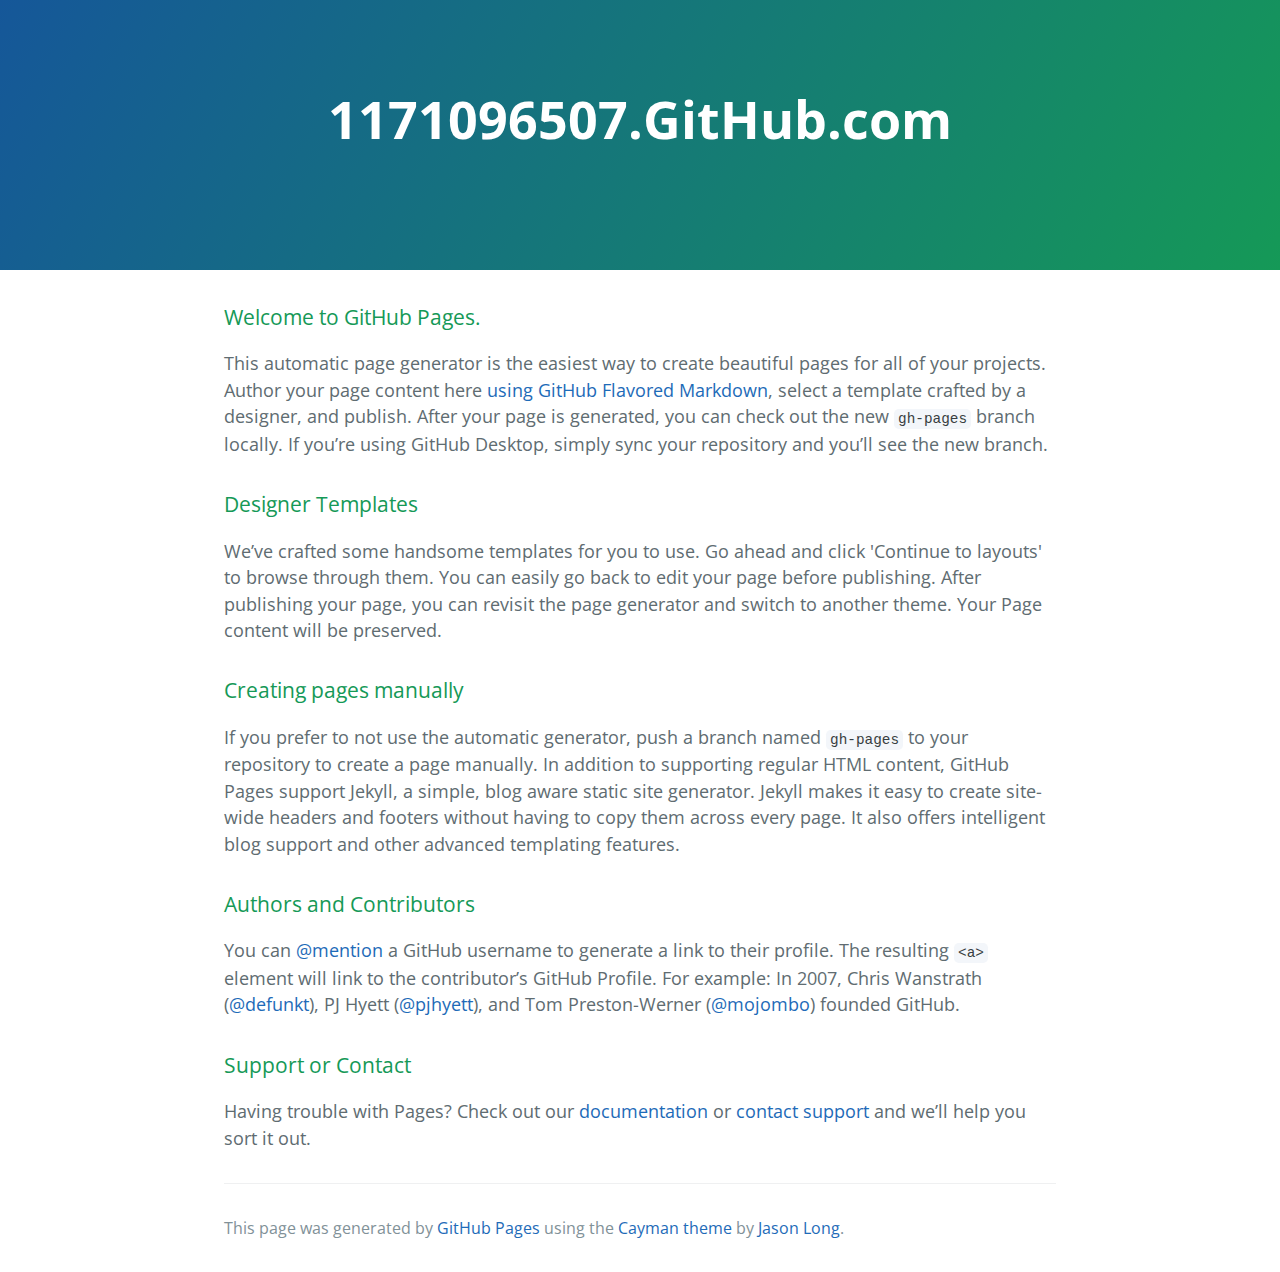
==== index.html @ c9a48e57 "Replace master branch with page content via GitHub" ====
<!DOCTYPE html>
<html lang="en-us">
  <head>
    <meta charset="UTF-8">
    <title>1171096507.GitHub.com by 1171096507</title>
    <meta name="viewport" content="width=device-width, initial-scale=1">
    <link rel="stylesheet" type="text/css" href="stylesheets/normalize.css" media="screen">
    <link href='https://fonts.googleapis.com/css?family=Open+Sans:400,700' rel='stylesheet' type='text/css'>
    <link rel="stylesheet" type="text/css" href="stylesheets/stylesheet.css" media="screen">
    <link rel="stylesheet" type="text/css" href="stylesheets/github-light.css" media="screen">
  </head>
  <body>
    <section class="page-header">
      <h1 class="project-name">1171096507.GitHub.com</h1>
      <h2 class="project-tagline"></h2>
    </section>

    <section class="main-content">
      <h3>
<a id="welcome-to-github-pages" class="anchor" href="#welcome-to-github-pages" aria-hidden="true"><span aria-hidden="true" class="octicon octicon-link"></span></a>Welcome to GitHub Pages.</h3>

<p>This automatic page generator is the easiest way to create beautiful pages for all of your projects. Author your page content here <a href="https://guides.github.com/features/mastering-markdown/">using GitHub Flavored Markdown</a>, select a template crafted by a designer, and publish. After your page is generated, you can check out the new <code>gh-pages</code> branch locally. If you’re using GitHub Desktop, simply sync your repository and you’ll see the new branch.</p>

<h3>
<a id="designer-templates" class="anchor" href="#designer-templates" aria-hidden="true"><span aria-hidden="true" class="octicon octicon-link"></span></a>Designer Templates</h3>

<p>We’ve crafted some handsome templates for you to use. Go ahead and click 'Continue to layouts' to browse through them. You can easily go back to edit your page before publishing. After publishing your page, you can revisit the page generator and switch to another theme. Your Page content will be preserved.</p>

<h3>
<a id="creating-pages-manually" class="anchor" href="#creating-pages-manually" aria-hidden="true"><span aria-hidden="true" class="octicon octicon-link"></span></a>Creating pages manually</h3>

<p>If you prefer to not use the automatic generator, push a branch named <code>gh-pages</code> to your repository to create a page manually. In addition to supporting regular HTML content, GitHub Pages support Jekyll, a simple, blog aware static site generator. Jekyll makes it easy to create site-wide headers and footers without having to copy them across every page. It also offers intelligent blog support and other advanced templating features.</p>

<h3>
<a id="authors-and-contributors" class="anchor" href="#authors-and-contributors" aria-hidden="true"><span aria-hidden="true" class="octicon octicon-link"></span></a>Authors and Contributors</h3>

<p>You can <a href="https://help.github.com/articles/basic-writing-and-formatting-syntax/#mentioning-users-and-teams" class="user-mention">@mention</a> a GitHub username to generate a link to their profile. The resulting <code>&lt;a&gt;</code> element will link to the contributor’s GitHub Profile. For example: In 2007, Chris Wanstrath (<a href="https://github.com/defunkt" class="user-mention">@defunkt</a>), PJ Hyett (<a href="https://github.com/pjhyett" class="user-mention">@pjhyett</a>), and Tom Preston-Werner (<a href="https://github.com/mojombo" class="user-mention">@mojombo</a>) founded GitHub.</p>

<h3>
<a id="support-or-contact" class="anchor" href="#support-or-contact" aria-hidden="true"><span aria-hidden="true" class="octicon octicon-link"></span></a>Support or Contact</h3>

<p>Having trouble with Pages? Check out our <a href="https://help.github.com/pages">documentation</a> or <a href="https://github.com/contact">contact support</a> and we’ll help you sort it out.</p>

      <footer class="site-footer">

        <span class="site-footer-credits">This page was generated by <a href="https://pages.github.com">GitHub Pages</a> using the <a href="https://github.com/jasonlong/cayman-theme">Cayman theme</a> by <a href="https://twitter.com/jasonlong">Jason Long</a>.</span>
      </footer>

    </section>

  
  </body>
</html>
---- stylesheets/stylesheet.css ----
* {
  box-sizing: border-box; }

body {
  padding: 0;
  margin: 0;
  font-family: "Open Sans", "Helvetica Neue", Helvetica, Arial, sans-serif;
  font-size: 16px;
  line-height: 1.5;
  color: #606c71; }

a {
  color: #1e6bb8;
  text-decoration: none; }
  a:hover {
    text-decoration: underline; }

.btn {
  display: inline-block;
  margin-bottom: 1rem;
  color: rgba(255, 255, 255, 0.7);
  background-color: rgba(255, 255, 255, 0.08);
  border-color: rgba(255, 255, 255, 0.2);
  border-style: solid;
  border-width: 1px;
  border-radius: 0.3rem;
  transition: color 0.2s, background-color 0.2s, border-color 0.2s; }
  .btn + .btn {
    margin-left: 1rem; }

.btn:hover {
  color: rgba(255, 255, 255, 0.8);
  text-decoration: none;
  background-color: rgba(255, 255, 255, 0.2);
  border-color: rgba(255, 255, 255, 0.3); }

@media screen and (min-width: 64em) {
  .btn {
    padding: 0.75rem 1rem; } }

@media screen and (min-width: 42em) and (max-width: 64em) {
  .btn {
    padding: 0.6rem 0.9rem;
    font-size: 0.9rem; } }

@media screen and (max-width: 42em) {
  .btn {
    display: block;
    width: 100%;
    padding: 0.75rem;
    font-size: 0.9rem; }
    .btn + .btn {
      margin-top: 1rem;
      margin-left: 0; } }

.page-header {
  color: #fff;
  text-align: center;
  background-color: #159957;
  background-image: linear-gradient(120deg, #155799, #159957); }

@media screen and (min-width: 64em) {
  .page-header {
    padding: 5rem 6rem; } }

@media screen and (min-width: 42em) and (max-width: 64em) {
  .page-header {
    padding: 3rem 4rem; } }

@media screen and (max-width: 42em) {
  .page-header {
    padding: 2rem 1rem; } }

.project-name {
  margin-top: 0;
  margin-bottom: 0.1rem; }

@media screen and (min-width: 64em) {
  .project-name {
    font-size: 3.25rem; } }

@media screen and (min-width: 42em) and (max-width: 64em) {
  .project-name {
    font-size: 2.25rem; } }

@media screen and (max-width: 42em) {
  .project-name {
    font-size: 1.75rem; } }

.project-tagline {
  margin-bottom: 2rem;
  font-weight: normal;
  opacity: 0.7; }

@media screen and (min-width: 64em) {
  .project-tagline {
    font-size: 1.25rem; } }

@media screen and (min-width: 42em) and (max-width: 64em) {
  .project-tagline {
    font-size: 1.15rem; } }

@media screen and (max-width: 42em) {
  .project-tagline {
    font-size: 1rem; } }

.main-content :first-child {
  margin-top: 0; }
.main-content img {
  max-width: 100%; }
.main-content h1, .main-content h2, .main-content h3, .main-content h4, .main-content h5, .main-content h6 {
  margin-top: 2rem;
  margin-bottom: 1rem;
  font-weight: normal;
  color: #159957; }
.main-content p {
  margin-bottom: 1em; }
.main-content code {
  padding: 2px 4px;
  font-family: Consolas, "Liberation Mono", Menlo, Courier, monospace;
  font-size: 0.9rem;
  color: #383e41;
  background-color: #f3f6fa;
  border-radius: 0.3rem; }
.main-content pre {
  padding: 0.8rem;
  margin-top: 0;
  margin-bottom: 1rem;
  font: 1rem Consolas, "Liberation Mono", Menlo, Courier, monospace;
  color: #567482;
  word-wrap: normal;
  background-color: #f3f6fa;
  border: solid 1px #dce6f0;
  border-radius: 0.3rem; }
  .main-content pre > code {
    padding: 0;
    margin: 0;
    font-size: 0.9rem;
    color: #567482;
    word-break: normal;
    white-space: pre;
    background: transparent;
    border: 0; }
.main-content .highlight {
  margin-bottom: 1rem; }
  .main-content .highlight pre {
    margin-bottom: 0;
    word-break: normal; }
.main-content .highlight pre, .main-content pre {
  padding: 0.8rem;
  overflow: auto;
  font-size: 0.9rem;
  line-height: 1.45;
  border-radius: 0.3rem; }
.main-content pre code, .main-content pre tt {
  display: inline;
  max-width: initial;
  padding: 0;
  margin: 0;
  overflow: initial;
  line-height: inherit;
  word-wrap: normal;
  background-color: transparent;
  border: 0; }
  .main-content pre code:before, .main-content pre code:after, .main-content pre tt:before, .main-content pre tt:after {
    content: normal; }
.main-content ul, .main-content ol {
  margin-top: 0; }
.main-content blockquote {
  padding: 0 1rem;
  margin-left: 0;
  color: #819198;
  border-left: 0.3rem solid #dce6f0; }
  .main-content blockquote > :first-child {
    margin-top: 0; }
  .main-content blockquote > :last-child {
    margin-bottom: 0; }
.main-content table {
  display: block;
  width: 100%;
  overflow: auto;
  word-break: normal;
  word-break: keep-all; }
  .main-content table th {
    font-weight: bold; }
  .main-content table th, .main-content table td {
    padding: 0.5rem 1rem;
    border: 1px solid #e9ebec; }
.main-content dl {
  padding: 0; }
  .main-content dl dt {
    padding: 0;
    margin-top: 1rem;
    font-size: 1rem;
    font-weight: bold; }
  .main-content dl dd {
    padding: 0;
    margin-bottom: 1rem; }
.main-content hr {
  height: 2px;
  padding: 0;
  margin: 1rem 0;
  background-color: #eff0f1;
  border: 0; }

@media screen and (min-width: 64em) {
  .main-content {
    max-width: 64rem;
    padding: 2rem 6rem;
    margin: 0 auto;
    font-size: 1.1rem; } }

@media screen and (min-width: 42em) and (max-width: 64em) {
  .main-content {
    padding: 2rem 4rem;
    font-size: 1.1rem; } }

@media screen and (max-width: 42em) {
  .main-content {
    padding: 2rem 1rem;
    font-size: 1rem; } }

.site-footer {
  padding-top: 2rem;
  margin-top: 2rem;
  border-top: solid 1px #eff0f1; }

.site-footer-owner {
  display: block;
  font-weight: bold; }

.site-footer-credits {
  color: #819198; }

@media screen and (min-width: 64em) {
  .site-footer {
    font-size: 1rem; } }

@media screen and (min-width: 42em) and (max-width: 64em) {
  .site-footer {
    font-size: 1rem; } }

@media screen and (max-width: 42em) {
  .site-footer {
    font-size: 0.9rem; } }
---- stylesheets/github-light.css ----
/*
   Copyright 2014 GitHub Inc.

   Licensed under the Apache License, Version 2.0 (the "License");
   you may not use this file except in compliance with the License.
   You may obtain a copy of the License at

       http://www.apache.org/licenses/LICENSE-2.0

   Unless required by applicable law or agreed to in writing, software
   distributed under the License is distributed on an "AS IS" BASIS,
   WITHOUT WARRANTIES OR CONDITIONS OF ANY KIND, either express or implied.
   See the License for the specific language governing permissions and
   limitations under the License.

*/

.pl-c /* comment */ {
  color: #969896;
}

.pl-c1      /* constant, markup.raw, meta.diff.header, meta.module-reference, meta.property-name, support, support.constant, support.variable, variable.other.constant */,
.pl-s .pl-v /* string variable */ {
  color: #0086b3;
}

.pl-e  /* entity */,
.pl-en /* entity.name */ {
  color: #795da3;
}

.pl-s .pl-s1 /* string source */,
.pl-smi      /* storage.modifier.import, storage.modifier.package, storage.type.java, variable.other, variable.parameter.function */ {
  color: #333;
}

.pl-ent /* entity.name.tag */ {
  color: #63a35c;
}

.pl-k /* keyword, storage, storage.type */ {
  color: #a71d5d;
}

.pl-pds              /* punctuation.definition.string, string.regexp.character-class */,
.pl-s                /* string */,
.pl-s .pl-pse .pl-s1 /* string punctuation.section.embedded source */,
.pl-sr               /* string.regexp */,
.pl-sr .pl-cce       /* string.regexp constant.character.escape */,
.pl-sr .pl-sra       /* string.regexp string.regexp.arbitrary-repitition */,
.pl-sr .pl-sre       /* string.regexp source.ruby.embedded */ {
  color: #183691;
}

.pl-v /* variable */ {
  color: #ed6a43;
}

.pl-id /* invalid.deprecated */ {
  color: #b52a1d;
}

.pl-ii /* invalid.illegal */ {
  background-color: #b52a1d;
  color: #f8f8f8;
}

.pl-sr .pl-cce /* string.regexp constant.character.escape */ {
  color: #63a35c;
  font-weight: bold;
}

.pl-ml /* markup.list */ {
  color: #693a17;
}

.pl-mh        /* markup.heading */,
.pl-mh .pl-en /* markup.heading entity.name */,
.pl-ms        /* meta.separator */ {
  color: #1d3e81;
  font-weight: bold;
}

.pl-mq /* markup.quote */ {
  color: #008080;
}

.pl-mi /* markup.italic */ {
  color: #333;
  font-style: italic;
}

.pl-mb /* markup.bold */ {
  color: #333;
  font-weight: bold;
}

.pl-md /* markup.deleted, meta.diff.header.from-file */ {
  background-color: #ffecec;
  color: #bd2c00;
}

.pl-mi1 /* markup.inserted, meta.diff.header.to-file */ {
  background-color: #eaffea;
  color: #55a532;
}

.pl-mdr /* meta.diff.range */ {
  color: #795da3;
  font-weight: bold;
}

.pl-mo /* meta.output */ {
  color: #1d3e81;
}
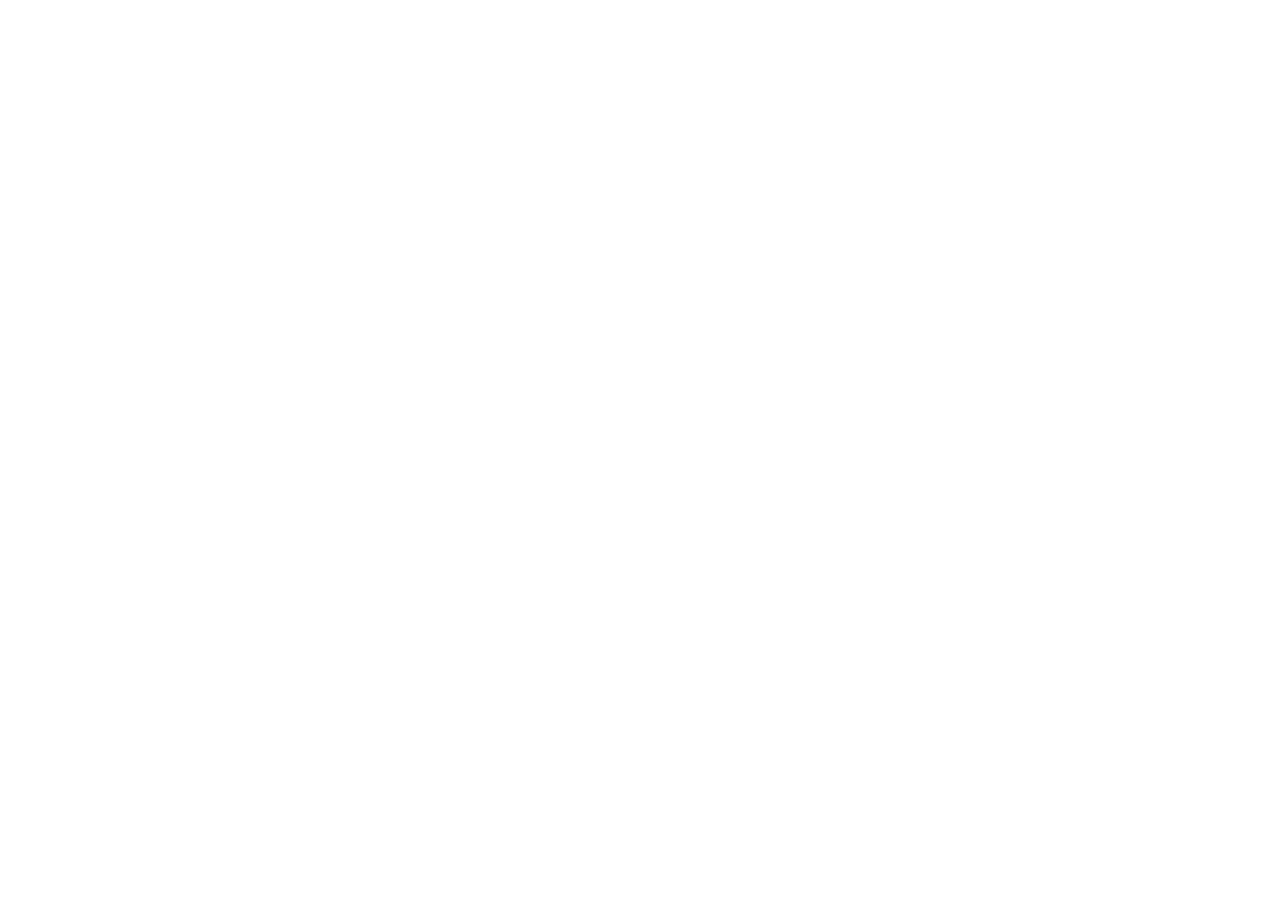
==== commit 6c50b9b7: "Update index.html" ====
--- a/index.html
+++ b/index.html
@@ -10,43 +10,7 @@
     <link rel="stylesheet" type="text/css" href="stylesheets/github-light.css" media="screen">
   </head>
   <body>
-    <section class="page-header">
-      <h1 class="project-name">1171096507.GitHub.com</h1>
-      <h2 class="project-tagline"></h2>
-    </section>
-
-    <section class="main-content">
-      <h3>
-<a id="welcome-to-github-pages" class="anchor" href="#welcome-to-github-pages" aria-hidden="true"><span aria-hidden="true" class="octicon octicon-link"></span></a>Welcome to GitHub Pages.</h3>
-
-<p>This automatic page generator is the easiest way to create beautiful pages for all of your projects. Author your page content here <a href="https://guides.github.com/features/mastering-markdown/">using GitHub Flavored Markdown</a>, select a template crafted by a designer, and publish. After your page is generated, you can check out the new <code>gh-pages</code> branch locally. If you’re using GitHub Desktop, simply sync your repository and you’ll see the new branch.</p>
-
-<h3>
-<a id="designer-templates" class="anchor" href="#designer-templates" aria-hidden="true"><span aria-hidden="true" class="octicon octicon-link"></span></a>Designer Templates</h3>
-
-<p>We’ve crafted some handsome templates for you to use. Go ahead and click 'Continue to layouts' to browse through them. You can easily go back to edit your page before publishing. After publishing your page, you can revisit the page generator and switch to another theme. Your Page content will be preserved.</p>
-
-<h3>
-<a id="creating-pages-manually" class="anchor" href="#creating-pages-manually" aria-hidden="true"><span aria-hidden="true" class="octicon octicon-link"></span></a>Creating pages manually</h3>
-
-<p>If you prefer to not use the automatic generator, push a branch named <code>gh-pages</code> to your repository to create a page manually. In addition to supporting regular HTML content, GitHub Pages support Jekyll, a simple, blog aware static site generator. Jekyll makes it easy to create site-wide headers and footers without having to copy them across every page. It also offers intelligent blog support and other advanced templating features.</p>
-
-<h3>
-<a id="authors-and-contributors" class="anchor" href="#authors-and-contributors" aria-hidden="true"><span aria-hidden="true" class="octicon octicon-link"></span></a>Authors and Contributors</h3>
-
-<p>You can <a href="https://help.github.com/articles/basic-writing-and-formatting-syntax/#mentioning-users-and-teams" class="user-mention">@mention</a> a GitHub username to generate a link to their profile. The resulting <code>&lt;a&gt;</code> element will link to the contributor’s GitHub Profile. For example: In 2007, Chris Wanstrath (<a href="https://github.com/defunkt" class="user-mention">@defunkt</a>), PJ Hyett (<a href="https://github.com/pjhyett" class="user-mention">@pjhyett</a>), and Tom Preston-Werner (<a href="https://github.com/mojombo" class="user-mention">@mojombo</a>) founded GitHub.</p>
-
-<h3>
-<a id="support-or-contact" class="anchor" href="#support-or-contact" aria-hidden="true"><span aria-hidden="true" class="octicon octicon-link"></span></a>Support or Contact</h3>
-
-<p>Having trouble with Pages? Check out our <a href="https://help.github.com/pages">documentation</a> or <a href="https://github.com/contact">contact support</a> and we’ll help you sort it out.</p>
-
-      <footer class="site-footer">
-
-        <span class="site-footer-credits">This page was generated by <a href="https://pages.github.com">GitHub Pages</a> using the <a href="https://github.com/jasonlong/cayman-theme">Cayman theme</a> by <a href="https://twitter.com/jasonlong">Jason Long</a>.</span>
-      </footer>
-
-    </section>
+   
 
   
   </body>
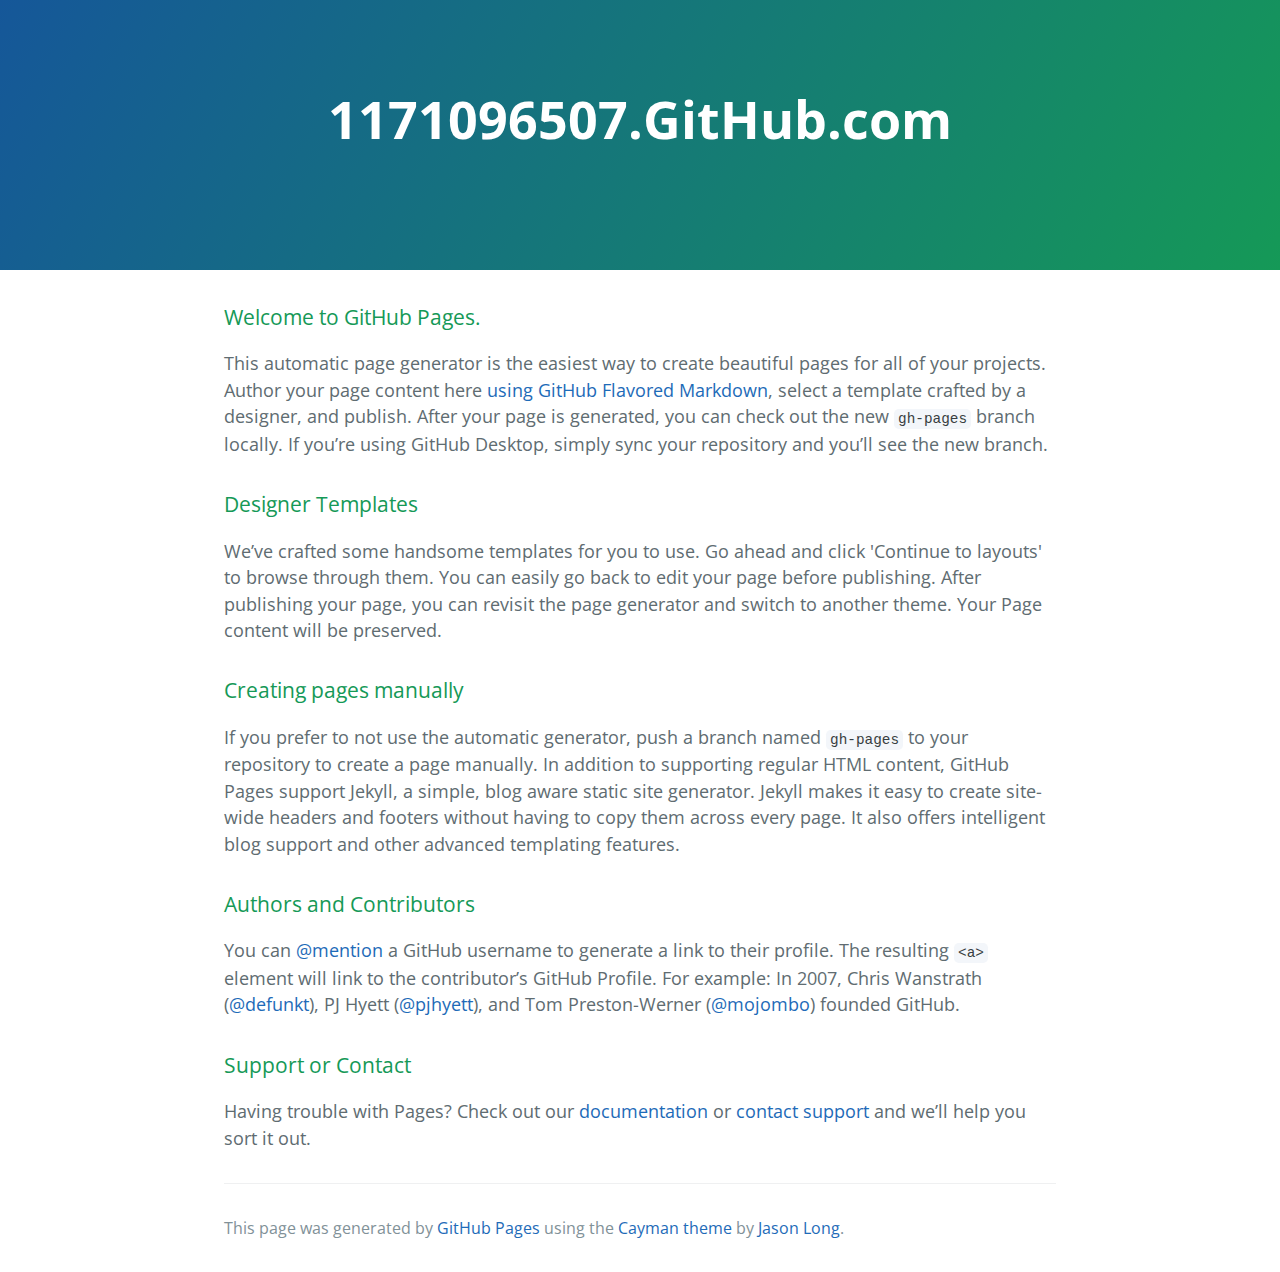
==== commit b7efeb65: "Update index.html" ====
--- a/index.html
+++ b/index.html
@@ -10,7 +10,43 @@
     <link rel="stylesheet" type="text/css" href="stylesheets/github-light.css" media="screen">
   </head>
   <body>
-   
+    <section class="page-header">
+      <h1 class="project-name">1171096507.GitHub.com</h1>
+      <h2 class="project-tagline"></h2>
+    </section>
+
+    <section class="main-content">
+      <h3>
+<a id="welcome-to-github-pages" class="anchor" href="#welcome-to-github-pages" aria-hidden="true"><span aria-hidden="true" class="octicon octicon-link"></span></a>Welcome to GitHub Pages.</h3>
+
+<p>This automatic page generator is the easiest way to create beautiful pages for all of your projects. Author your page content here <a href="https://guides.github.com/features/mastering-markdown/">using GitHub Flavored Markdown</a>, select a template crafted by a designer, and publish. After your page is generated, you can check out the new <code>gh-pages</code> branch locally. If you’re using GitHub Desktop, simply sync your repository and you’ll see the new branch.</p>
+
+<h3>
+<a id="designer-templates" class="anchor" href="#designer-templates" aria-hidden="true"><span aria-hidden="true" class="octicon octicon-link"></span></a>Designer Templates</h3>
+
+<p>We’ve crafted some handsome templates for you to use. Go ahead and click 'Continue to layouts' to browse through them. You can easily go back to edit your page before publishing. After publishing your page, you can revisit the page generator and switch to another theme. Your Page content will be preserved.</p>
+
+<h3>
+<a id="creating-pages-manually" class="anchor" href="#creating-pages-manually" aria-hidden="true"><span aria-hidden="true" class="octicon octicon-link"></span></a>Creating pages manually</h3>
+
+<p>If you prefer to not use the automatic generator, push a branch named <code>gh-pages</code> to your repository to create a page manually. In addition to supporting regular HTML content, GitHub Pages support Jekyll, a simple, blog aware static site generator. Jekyll makes it easy to create site-wide headers and footers without having to copy them across every page. It also offers intelligent blog support and other advanced templating features.</p>
+
+<h3>
+<a id="authors-and-contributors" class="anchor" href="#authors-and-contributors" aria-hidden="true"><span aria-hidden="true" class="octicon octicon-link"></span></a>Authors and Contributors</h3>
+
+<p>You can <a href="https://help.github.com/articles/basic-writing-and-formatting-syntax/#mentioning-users-and-teams" class="user-mention">@mention</a> a GitHub username to generate a link to their profile. The resulting <code>&lt;a&gt;</code> element will link to the contributor’s GitHub Profile. For example: In 2007, Chris Wanstrath (<a href="https://github.com/defunkt" class="user-mention">@defunkt</a>), PJ Hyett (<a href="https://github.com/pjhyett" class="user-mention">@pjhyett</a>), and Tom Preston-Werner (<a href="https://github.com/mojombo" class="user-mention">@mojombo</a>) founded GitHub.</p>
+
+<h3>
+<a id="support-or-contact" class="anchor" href="#support-or-contact" aria-hidden="true"><span aria-hidden="true" class="octicon octicon-link"></span></a>Support or Contact</h3>
+
+<p>Having trouble with Pages? Check out our <a href="https://help.github.com/pages">documentation</a> or <a href="https://github.com/contact">contact support</a> and we’ll help you sort it out.</p>
+
+      <footer class="site-footer">
+
+        <span class="site-footer-credits">This page was generated by <a href="https://pages.github.com">GitHub Pages</a> using the <a href="https://github.com/jasonlong/cayman-theme">Cayman theme</a> by <a href="https://twitter.com/jasonlong">Jason Long</a>.</span>
+      </footer>
+
+    </section>
 
   
   </body>
